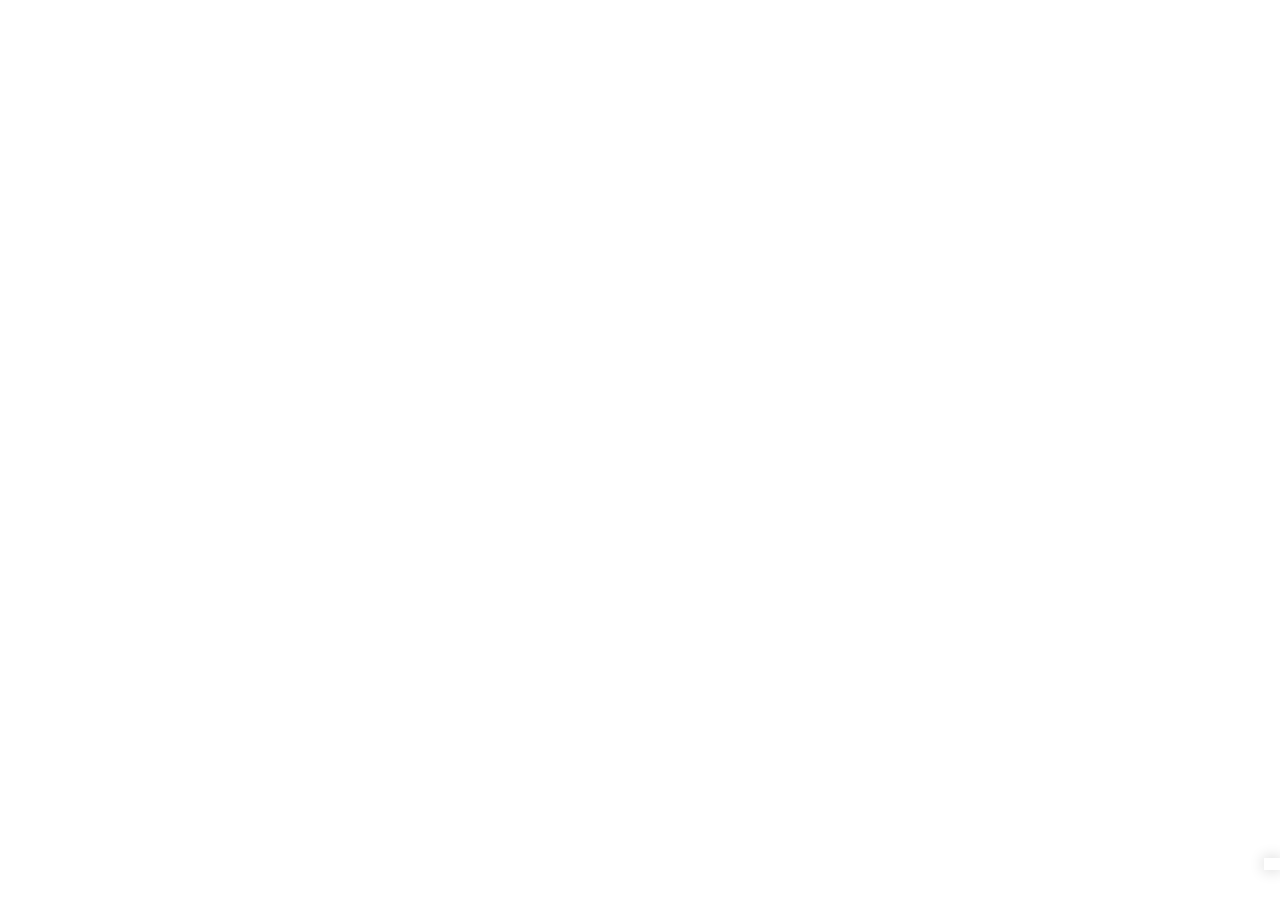
==== index.html @ f826c295 "readme" ====
<!DOCTYPE html>
<html>
<head>
  <title>Mainfo</title>
  <meta http-equiv="Content-Language" content="fr" />
  <meta http-equiv="Content-Type" content="text/html;charset=utf-8" />
  <link rel="stylesheet" href="http://cdn.leafletjs.com/leaflet-0.7.3/leaflet.css" />
  <link rel="stylesheet" href="dist/leaflet.label.css"/>
  <!--<link rel=stylesheet href="dist/colors.css">-->
  <link rel="stylesheet" href="dist/panel.css"/>
  <link rel="stylesheet" href="dist/scale.css"/>
  <script src="http://cdn.leafletjs.com/leaflet-0.7.3/leaflet.js"></script>
  <script src="http://code.jquery.com/jquery-2.1.0.min.js"></script>
  <script src="http://underscorejs.org/underscore.js"></script>
  <style>

  body {
    padding: 0;
    margin: 0;
  }
  html, body, #map {
    height: 100%;
    width: 100%;
  }
  .update {
    position: absolute;
    padding: 6px 8px;
    font: 14px/16px Arial, Helvetica, sans-serif;
    color: #223;
    background-color: rgba(255, 255, 255, 0.8);
    box-shadow: 0 0 15px rgba(0, 0, 0, 0.2);
    z-index:2000;
    right: 0px;
    bottom: 30px;
  }
  .labelvillages
  {
    color: #111;
    display: block;
    font: 10px/20px "Helvetica Neue", Arial, Helvetica, sans-serif;
    z-index: 6;
  }
  .leaflet-control-layers-expanded {
    background: rgba(250, 250, 250, 0.7) none repeat scroll 0 0;
    color: #333;
    padding: 6px 10px 6px 6px;
  }
  .textLabelclass{
    white-space:nowrap;
    font-weight: 500;
    text-shadow: 0 0 0.1em black, 0 0 0.1em black,
    0 0 0.1em black,0 0 0.1em black,0 0 0.1em;
    color: #fff;
    background-color: transparent;
    border-color: transparent;
    z-index:5;
  }
  .legend{
    position: absolute;
    padding: 6px 8px;
    font: 14px/16px Arial, Helvetica, sans-serif;
    color: #223;
    background-color: rgba(255, 255, 255, 0.8);
    box-shadow: 0 0 15px rgba(0, 0, 0, 0.2);
    z-index:2000;
    right: 0px;
    bottom: 70px;
    height:20px;
    width: 150px;
    background: linear-gradient(to right, blue 0%, green 33%, yellow 66%,red 100%);
  }
  </style>
</head>
<body>

  <!--<div class="legend"></div>-->
  <div class="update"></div>
  <div id="map"></div>



  <script src="src/HeatLayer.js"></script>
  <script src="src/heatmap2.js"></script>
  <script src="src/simpleheat.js"></script>
  <script src="src/Label.js"></script>
  <script src="src/BaseMarkerMethods.js"></script>
  <script src="src/Marker.Label.js"></script>
  <script src="src/CircleMarker.Label.js"></script>
  <script src="src/Path.Label.js"></script>
  <script src="src/Map.Label.js"></script>
  <script src="src/FeatureGroup.Label.js"></script>
  <script src="src/panel.js"></script>
  <script src="src/scale.js"></script>


  <script>

  //First thing call the data that are update every hour

  // On the server will be data.json
  $.getJSON("http://raw.githubusercontent.com/mainfo/data/master/data.json", function(data) {

    //Get the value of the last update.
    var last_update = data.last_update;
    $(".update").html("Last update of the map: " + last_update);

    //Get all the coodinates in one object from the json
    var lsp = [];
    var geojsonheat = L.geoJson(data, {
      onEachFeature: function (feature, layer) {
        var lng = feature.geometry.coordinates[0];
        var lat = feature.geometry.coordinates[1];
        var date_add = feature.properties.date_add;

        //create an oject that will allow us to group by. Here we're going to group by the conbinaison of lat_lng
        obj = {
          name: lng+"_"+lat,
          lat: lat,
          lng:lng
        };
        //For each obj created we're pushing them into the lsp array. At the end of the loop lsp will contain all the data.
        lsp.push(obj);
      }
    });

    //Get the count of report for each point
    var gpby = _.groupBy(lsp,'name');

    //Create  an object to store the content of the loop
    var reduce =[];

    //Most precious function of the world that will count the number of array inside an object. = number of report per combinaison lat_lng
    Object.size = function(obj) {
        var size = 0, key;
        for (key in obj) {
            if (obj.hasOwnProperty(key)) size++;
        }
        return size;
    };

    //maxreport will store the array of conbinaison lat_lng
    var maxreport =[];

    _.each(gpby, function( index, value ) {
      //console.log(index);
      var size = Object.size(index);
      maxreport.push(size);
    });

    Array.prototype.max = function() {
      return Math.max.apply(null, this);
    };

    Array.prototype.min = function() {
      return Math.min.apply(null, this);
    };

    //And max is the variable equal to the max number of report for each point in the total of combinaison lat_lng
    var max = maxreport.max();
    console.log(max);

    // For each point we're going to re create an object that we'll be the lat the lng and the number of report
    $.each(gpby, function( index, value ) {
      //we split the index to get the lat and lng
      ind = index.split("_");

      var size = Object.size(value);

      //Calcul la proportionalité
      var numb = Math.sqrt(size)*Math.sqrt(max);

      obj2 = {
        lng : ind[0],
        lat: ind[1],
        count: Math.floor(numb)
      };
      // value/ largest value) x max. symbol size
      console.log(obj2.count);
      //var result = [+ind[1],+ind[0],String(value.length)];
      reduce.push(obj2);
    });




    //Get the layer OSM cities and town
    var features_cities_and_towns = "";
    var features_villages ="";
    features_villages = L.featureGroup(null);
    features_cities_and_towns = L.featureGroup(null);

    //CAll to the Overpass API
    $.getJSON("http://overpass-api.de/api/interpreter?data=%5Bout%3Ajson%5D%3B%0A%28%0A%20%20node%5B%22place%22~%22city%7Ctown%7Cvillage%22%5D%2816.18038632955662%2C106.578369140625%2C17.456235599424733%2C107.83355712890625%29%3B%0A%29%3B%0Aout%20body%3B%0A%3E%3B%0Aout%20skel%20qt%3B", function(cities_result) {
      cities_all = cities_result.elements;
      features_cities = [];
      features_vill = [];

      $.each(cities_all, function( index, value ) {
        //console.log(index, value);
        var place = { id:index,lat:value.lat,lng:value.lon,name:value.tags.name,place:value.tags.place} ;

        if(value.tags.place == "city"||value.tags.place=="town"){
          //Create marker for cities and towns
          var circle_city = L.circleMarker([value.lat, value.lon], { fillColor: "#fff", color:"#000",radius: 7 }).bindLabel(value.tags.name, { noHide: true });
          features_cities.push(circle_city);
        }
        if(value.tags.place == "village"){
          //Create marker for villages
          var village = L.circleMarker([value.lat, value.lon],{ fillColor: "#fff", color:"#000",radius: 4 }).bindLabel(value.tags.name,{className:"textLabelclass",noHide: false ,direction:"right",offset:[3,-15]});
          features_vill.push(village);
        };

      });

      //features_cities_and_towns.push(features_cities);
      map.removeLayer(features_cities_and_towns);
      features_cities_and_towns = L.featureGroup(features_cities);
      map.addLayer(features_cities_and_towns);

      map.removeLayer(features_villages);
      features_villages = L.featureGroup(features_vill);
      map.addLayer(features_villages);

      map.on('zoomend', function (e) {
        myZoomHandler();
      });

      function myZoomHandler() {
        var currentZoom = map.getZoom();
        switch (currentZoom) {
          case 12:
          map.removeLayer(features_villages);
          features_villages = L.featureGroup(features_vill);
          console.log(features_villages);
          _.each(features_villages, function(data){
            _.each(data,function(vil){
              //vil.setStyle({radius :'4'});
              //vil.setStyle({stroke :true});
              vil._labelNoHide=false;
              vil._leaflet_events.mouseout[0].action = L.BaseMarkerMethods.hideLabel;
            });
          });
          map.addLayer(features_villages);
          break;
          case 13:
          map.removeLayer(features_villages);
          features_villages = L.featureGroup(features_vill);

          var layerdisab = $( "span:contains('Villages')").siblings().is(':checked');

          _.each(features_villages, function(data){
            _.each(data,function(vil){

              vil.label.className ="textLabelclass";
              vil._labelNoHide=true;
              vil._leaflet_events.mouseout[0].action = L.BaseMarkerMethods.showLabel;
            });
          });

          if(layerdisab === true){
            map.addLayer(features_villages);
          };
          break;

        }
      }


      $( "span:contains('Cities from OSM')").siblings().attr('checked','checked');
      $( "span:contains('Villages from OSM')").siblings().attr('checked','checked');

      $("span:contains('Villages')").siblings().click(function( event ) {
        if (map.hasLayer(features_villages)) {
          map.removeLayer(features_villages);
        }
        else{
          map.addLayer(features_villages);
        } ;
      });

      $("span:contains('Cities')").siblings().click(function( event ) {
        if (map.hasLayer(features_cities_and_towns)) {
          map.removeLayer(features_cities_and_towns);
        }
        else{
          map.addLayer(features_cities_and_towns);
        } ;
      });


    });

    //config of the heatmap
    var hotData = {
      max: max,
      data: reduce
    };
    var cfg = {
      // radius should be small ONLY if scaleRadius is true (or small radius is intended)
      // if scaleRadius is false it will be the constant radius used in pixels
      "radius": 50,
      "maxOpacity": 1,
      // scales the radius based on map zoom
      "scaleRadius": false,
      // if set to false the heatmap uses the global maximum for colorization
      // if activated: uses the data maximum within the current map boundaries
      //   (there will always be a red spot with useLocalExtremas true)
      "useLocalExtrema": false,
      // which field name in your data represents the latitude - default "lat"
      latField: 'lat',
      // which field name in your data represents the longitude - default "lng"
      lngField: 'lng',
      // which field name in your data represents the data value - default "value"
      valueField: 'count',
      //gradient:{0.2:'#01ABE9',0.6:'#C3CED0',0.7: '#F54B1A'}
      gradient:{0.25:'blue',0.5:'green',0.75:'yellow',1:'red'}
    };


    var heatmapLayer = new HeatmapOverlay(cfg);

    //Tiles
    var OpenStreetMap_HOT = L.tileLayer('http://{s}.tile.openstreetmap.fr/hot/{z}/{x}/{y}.png', {
      maxZoom: 19,
      attribution: '&copy; <a href="http://www.openstreetmap.org/copyright">OpenStreetMap</a>, Tiles courtesy of <a href="http://hot.openstreetmap.org/" target="_blank">Humanitarian OpenStreetMap Team</a>'
    });

    var labels = L.tileLayer('http://{s}.tiles.mapbox.com/v4/mainfo.f3xwp14i/{z}/{x}/{y}.png?access_token=pk.eyJ1IjoibWFpbmZvIiwiYSI6ImRjMGNmMGE5ZjczYzc2NDU0MmFlNWQ3NThiYzRkYmRhIn0.Z9ZkL0wyzGyOyGMkcyFU1w');

    var tiles = L.tileLayer('http://server.arcgisonline.com/ArcGIS/rest/services/World_Imagery/MapServer/tile/{z}/{y}/{x}', {
      attribution: 'Tiles &copy; Esri &mdash; Source: Esri, i-cubed, USDA, USGS, AEX, GeoEye, Getmapping, Aerogrid, IGN, IGP, UPR-EGP, and the GIS User Community'
    })

    var districts = L.tileLayer('http://{s}.tiles.mapbox.com/v4/mainfo.7tz6ko6r/{z}/{x}/{y}.png?access_token=pk.eyJ1IjoibWFpbmZvIiwiYSI6ImRjMGNmMGE5ZjczYzc2NDU0MmFlNWQ3NThiYzRkYmRhIn0.Z9ZkL0wyzGyOyGMkcyFU1w');

    var baseMaps = {
      "ESRI Satellite": tiles,
      "Humanitarian Open Street Map (OSM)":OpenStreetMap_HOT
    };

    var overlayMaps = {
      "Heat map of the approuved reports": heatmapLayer,
      "Districts boundaries" : districts,
      "Cities from OSM": features_cities_and_towns,
      "Villages from OSM":features_villages

    };

    //Restric to bounds
    var southWest = L.latLng(16.531606,107.0103),
    northEast = L.latLng(16.801204,107.51921),
    bounds = L.latLngBounds(southWest, northEast);

    var map = L.map('map',{maxZoom: 13,minZoom:12, maxBounds: bounds,layers: [tiles,features_cities_and_towns,features_villages,districts,heatmapLayer]}).setView([16.68, 107.25], 12);

    heatmapLayer.setData(hotData);

    L.control.layers(baseMaps, overlayMaps,{collapsed:false}).addTo(map);
    var graphicScale = L.control.graphicScale({fill:'fill'}).addTo(map);

    console.log(gpby);
  });



  </script>
</body>
</html>
---- dist/leaflet.label.css ----
.leaflet-label {
	background: rgb(235, 235, 235);
	background: rgba(235, 235, 235, 0.81);
	background-clip: padding-box;
	border-color: #777;
	border-color: rgba(0,0,0,0.25);
	border-radius: 4px;
	border-style: solid;
	border-width: 4px;
	color: #111;
	display: block;
	font: 12px/20px "Helvetica Neue", Arial, Helvetica, sans-serif;
	font-weight: bold;
	padding: 1px 6px;
	position: absolute;
	-webkit-user-select: none;
	   -moz-user-select: none;
	    -ms-user-select: none;
	        user-select: none;
	pointer-events: none;
	white-space: nowrap;
	z-index: 6;
}

.leaflet-label.leaflet-clickable {
	cursor: pointer;
	pointer-events: auto;
}

.leaflet-label:before,
.leaflet-label:after {
	border-top: 6px solid transparent;
	border-bottom: 6px solid transparent;
	content: none;
	position: absolute;
	top: 5px;
}

.leaflet-label:before {
	border-right: 6px solid black;
	border-right-color: inherit;
	left: -10px;
}

.leaflet-label:after {
	border-left: 6px solid black;
	border-left-color: inherit;
	right: -10px;
}

.leaflet-label-right:before,
.leaflet-label-left:after {
	content: "";
}
---- dist/panel.css ----
/* PANEL LAYERS */
.leaflet-panel-layers .leaflet-panel-layers-list,
.leaflet-panel-layers-expanded .leaflet-panel-layers-toggle {
	display: block;
}
.leaflet-panel-layers-expanded .leaflet-panel-layers-list {
	display: block;
}
.leaflet-top.leaflet-right .leaflet-panel-layers {
	margin: 0;
}
.leaflet-panel-layers {
	background: rgba(255,255,255,0.5);
	box-shadow: -2px 0 8px rgba(0,0,0,0.3);
	padding: 4px;
	width: 30px;
	min-width: 30px;
	overflow: hidden;
}
.leaflet-panel-layers-expanded {
	width: auto;
}
.leaflet-panel-layers-expanded:hover  {
	overflow-y: auto;
	overflow-x: hidden;
}
/*.leaflet-panel-layers-expanded:hover .leaflet-panel-layers-list {
	margin-right: 10px;
}
.leaflet-panel-layers-expanded:hover .leaflet-panel-layers-group {
	margin-right: -10px
}*/
.leaflet-panel-layers-separator {
	border-top:1px solid rgba(0,0,0,0.3);
	height: 8px;
	margin: 12px 4px 0 4px;
	clear: both;
}
.leaflet-panel-layers-group {
	margin: 2px;
	border: 1px solid rgba(0,0,0,0.3);
	background: rgba(255,255,255,0.6);
	border-radius: 3px;
	position: relative;
}
.leaflet-panel-layers-grouplabel {
	color: rgba(0,0,0,0.5);
}
.leaflet-panel-layers-base .leaflet-panel-layers-item,
.leaflet-panel-layers-overlays .leaflet-panel-layers-item {
	display: block;
	clear: both;
	float: none;
	line-height: 20px;
	height: 22px;
	white-space: nowrap;
    -webkit-touch-callout: none;
    -webkit-user-select: none;
    -khtml-user-select: none;
    -moz-user-select: none;
    -ms-user-select: none;
    user-select: none;
}
.leaflet-panel-layers-overlays .leaflet-panel-layers-item {
	margin-bottom: 4px;
	padding: 2px;
	background: #fff;
	border: 1px solid rgba(0,0,0,0.3);
	border-radius: 4px;
	white-space: pre-wrap;
	white-space: -moz-pre-wrap;
	white-space: -pre-wrap;
	white-space: -o-pre-wrap;
	word-wrap: break-word;
	width: auto;
	overflow: hidden;
	font-weight: bold;
}
.leaflet-panel-layers-overlays .leaflet-panel-layers-item:hover {
	border: 1px solid #888;
	cursor: pointer;
}
.leaflet-panel-layers-icon {
	text-align: center;
	line-height: 22px;
	height: 22px;
	width: 22px;
	background: #fff;
	display: inline-block;
	margin-right: 4px;
}
.leaflet-panel-layers-overlays span {
	display: inline-block;
	width: auto;
	overflow: hidden;
}
.leaflet-panel-layers-overlays input {
	float: right;
	margin: 4px;
	display: none;
}
.leaflet-panel-layers-expanded .leaflet-panel-layers-overlays input {
	display: block;
}
---- dist/scale.css ----
.leaflet-control-graphicscale-inner{margin:6px 16px}.leaflet-control-graphicscale-inner .units{display:inline-block}.leaflet-control-graphicscale-inner .subunits{display:none}.leaflet-control-graphicscale-inner .label{width:100px;text-align:center;margin-bottom:10px;position:absolute;opacity:1;-webkit-transition:opacity 0.4s linear;-moz-transition:opacity 0.4s linear;-ms-transition:opacity 0.4s linear;-o-transition:opacity 0.4s linear;transition:opacity 0.4s linear}.leaflet-bottom .leaflet-control-graphicscale-inner.labelPlacement-auto,.leaflet-control-graphicscale-inner.labelPlacement-top{margin-top:20px}.leaflet-bottom .leaflet-control-graphicscale-inner.labelPlacement-auto .label,.leaflet-control-graphicscale-inner.labelPlacement-top .label{bottom:0}.leaflet-top .leaflet-control-graphicscale-inner.labelPlacement-auto,.leaflet-control-graphicscale-inner.labelPlacement-bottom{margin-bottom:20px}.leaflet-control-graphicscale-inner .divisionLabel{right:0;margin-right:-50px}.leaflet-control-graphicscale-inner .zeroLabel,.leaflet-control-graphicscale-inner .subunitsLabel{left:0;margin-left:-50px}.leaflet-control-graphicscale-inner .division{display:inline-block;position:relative;width:40px;-webkit-transition:width 0.4s ease-in-out;-moz-transition:width 0.4s ease-in-out;-ms-transition:width 0.4s ease-in-out;-o-transition:width 0.4s ease-in-out;transition:width 0.4s ease-in-out}.leaflet-control-graphicscale-inner .division .line,.leaflet-control-graphicscale-inner .division .line2{border-style:solid;position:relative}.leaflet-control-graphicscale-inner .division .line2{height:0;border-width:0}.leaflet-control-graphicscale-inner .division .line{height:6px;border-width:1px 1px 1px 0}.leaflet-control-graphicscale-inner .units .division:first-child .line{border-left-width:1px}.leaflet-control-graphicscale-inner .subunits .division .line{border-width:1px 0 1px 1px}.leaflet-control-graphicscale-inner .fill{position:relative}.leaflet-control-graphicscale-inner.showsubunits .subunits{display:inline-block}.leaflet-control-graphicscale-inner.double .division .line2{height:6px;border-width:0 1px 1px 0}.leaflet-control-graphicscale-inner.double .units .division:first-child .line2{border-left-width:1px}.leaflet-control-graphicscale-inner.double .subunits .division .line2{border-width:0 0 1px 1px}.leaflet-control-graphicscale-inner.double .label{margin-bottom:14px}.leaflet-control-graphicscale-inner.filled .fill{background-color:#000;position:absolute;top:0;left:0;right:0;bottom:0}.leaflet-control-graphicscale-inner.filled-line .line .fill{height:2px;top:2px}.leaflet-control-graphicscale-inner.filled-line.double .fill{height:2px;top:2px}.leaflet-control-graphicscale-inner.filled-hollow .fill{position:absolute;top:1px;left:1px;right:1px;bottom:1px}.leaflet-control-graphicscale-inner .division.hidden{width:0}.leaflet-control-graphicscale-inner .division.hidden .line,.leaflet-control-graphicscale-inner .division.hidden .line2{height:0;border-width:0}.leaflet-control-graphicscale-inner .division.hidden .label:not(.subunitsLabel){opacity:0}
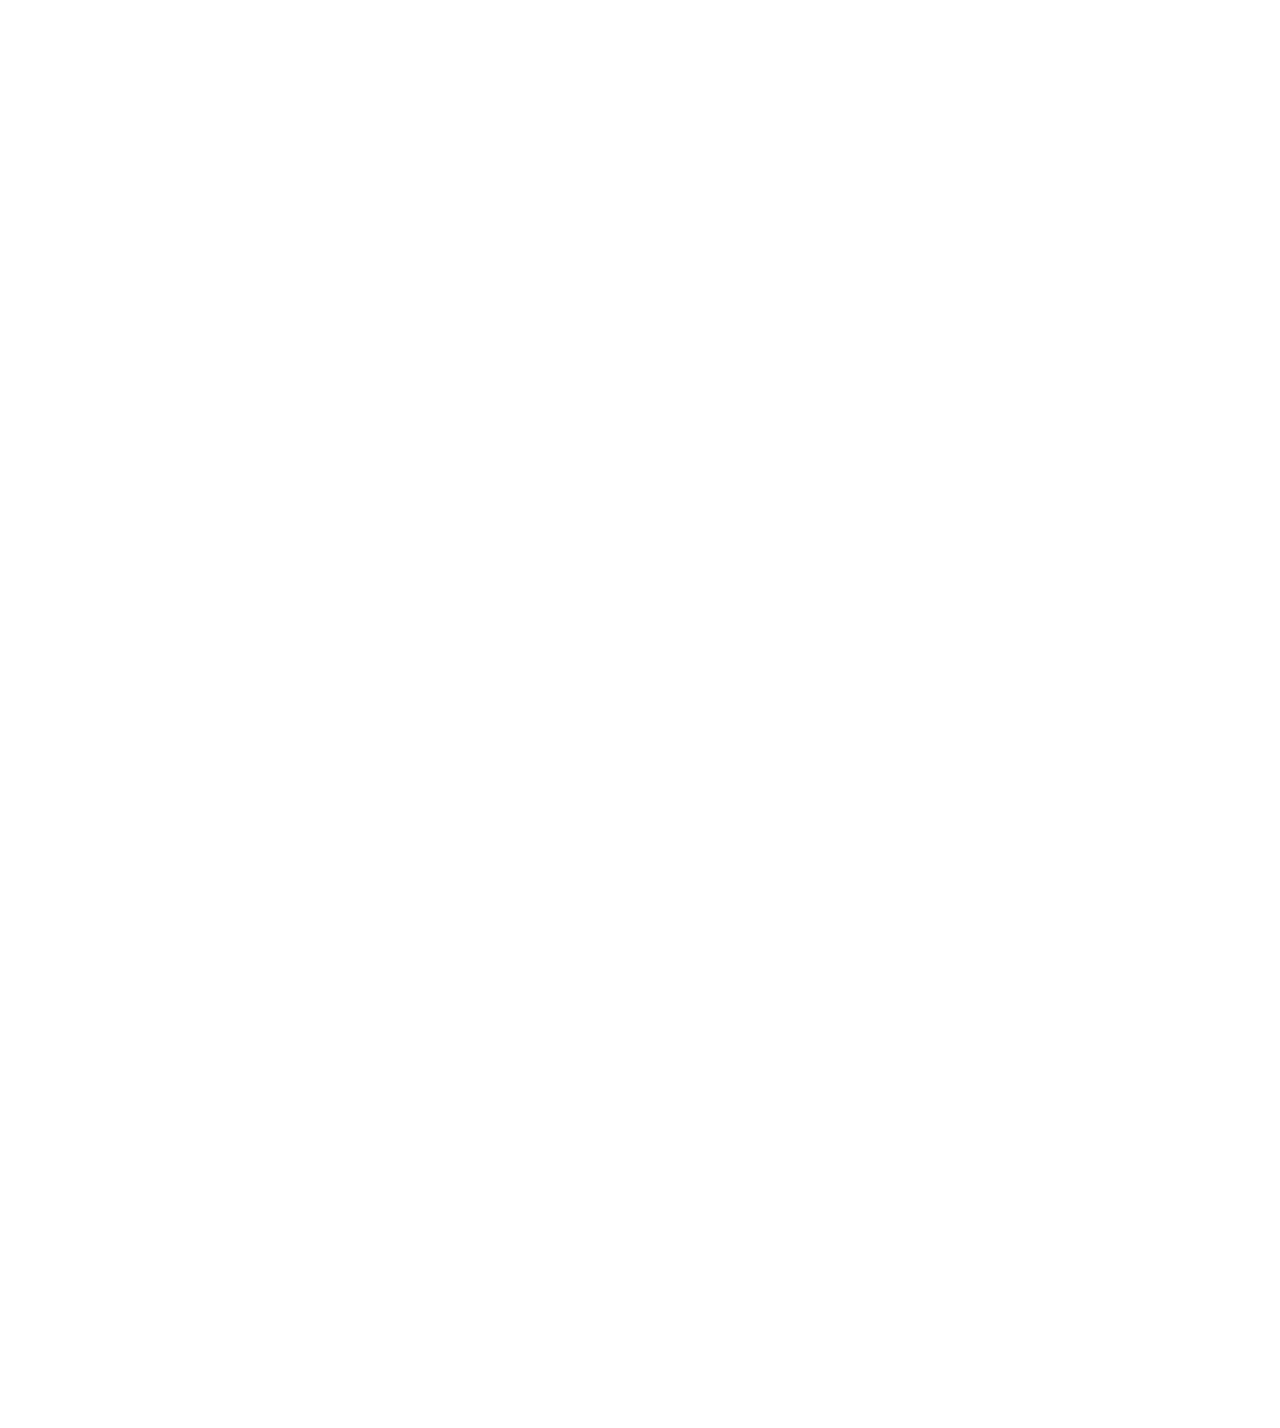
==== commit fde31083: "sync" ====
--- a/index.html
+++ b/index.html
@@ -1,368 +1,11 @@
 <!DOCTYPE html>
 <html>
 <head>
-  <title>Mainfo</title>
-  <meta http-equiv="Content-Language" content="fr" />
-  <meta http-equiv="Content-Type" content="text/html;charset=utf-8" />
-  <link rel="stylesheet" href="http://cdn.leafletjs.com/leaflet-0.7.3/leaflet.css" />
-  <link rel="stylesheet" href="dist/leaflet.label.css"/>
-  <!--<link rel=stylesheet href="dist/colors.css">-->
-  <link rel="stylesheet" href="dist/panel.css"/>
-  <link rel="stylesheet" href="dist/scale.css"/>
-  <script src="http://cdn.leafletjs.com/leaflet-0.7.3/leaflet.js"></script>
-  <script src="http://code.jquery.com/jquery-2.1.0.min.js"></script>
-  <script src="http://underscorejs.org/underscore.js"></script>
-  <style>
 
-  body {
-    padding: 0;
-    margin: 0;
-  }
-  html, body, #map {
-    height: 100%;
-    width: 100%;
-  }
-  .update {
-    position: absolute;
-    padding: 6px 8px;
-    font: 14px/16px Arial, Helvetica, sans-serif;
-    color: #223;
-    background-color: rgba(255, 255, 255, 0.8);
-    box-shadow: 0 0 15px rgba(0, 0, 0, 0.2);
-    z-index:2000;
-    right: 0px;
-    bottom: 30px;
-  }
-  .labelvillages
-  {
-    color: #111;
-    display: block;
-    font: 10px/20px "Helvetica Neue", Arial, Helvetica, sans-serif;
-    z-index: 6;
-  }
-  .leaflet-control-layers-expanded {
-    background: rgba(250, 250, 250, 0.7) none repeat scroll 0 0;
-    color: #333;
-    padding: 6px 10px 6px 6px;
-  }
-  .textLabelclass{
-    white-space:nowrap;
-    font-weight: 500;
-    text-shadow: 0 0 0.1em black, 0 0 0.1em black,
-    0 0 0.1em black,0 0 0.1em black,0 0 0.1em;
-    color: #fff;
-    background-color: transparent;
-    border-color: transparent;
-    z-index:5;
-  }
-  .legend{
-    position: absolute;
-    padding: 6px 8px;
-    font: 14px/16px Arial, Helvetica, sans-serif;
-    color: #223;
-    background-color: rgba(255, 255, 255, 0.8);
-    box-shadow: 0 0 15px rgba(0, 0, 0, 0.2);
-    z-index:2000;
-    right: 0px;
-    bottom: 70px;
-    height:20px;
-    width: 150px;
-    background: linear-gradient(to right, blue 0%, green 33%, yellow 66%,red 100%);
-  }
-  </style>
 </head>
 <body>
-
-  <!--<div class="legend"></div>-->
-  <div class="update"></div>
-  <div id="map"></div>
-
-
-
-  <script src="src/HeatLayer.js"></script>
-  <script src="src/heatmap2.js"></script>
-  <script src="src/simpleheat.js"></script>
-  <script src="src/Label.js"></script>
-  <script src="src/BaseMarkerMethods.js"></script>
-  <script src="src/Marker.Label.js"></script>
-  <script src="src/CircleMarker.Label.js"></script>
-  <script src="src/Path.Label.js"></script>
-  <script src="src/Map.Label.js"></script>
-  <script src="src/FeatureGroup.Label.js"></script>
-  <script src="src/panel.js"></script>
-  <script src="src/scale.js"></script>
-
-
-  <script>
-
-  //First thing call the data that are update every hour
-
-  // On the server will be data.json
-  $.getJSON("http://raw.githubusercontent.com/mainfo/data/master/data.json", function(data) {
-
-    //Get the value of the last update.
-    var last_update = data.last_update;
-    $(".update").html("Last update of the map: " + last_update);
-
-    //Get all the coodinates in one object from the json
-    var lsp = [];
-    var geojsonheat = L.geoJson(data, {
-      onEachFeature: function (feature, layer) {
-        var lng = feature.geometry.coordinates[0];
-        var lat = feature.geometry.coordinates[1];
-        var date_add = feature.properties.date_add;
-
-        //create an oject that will allow us to group by. Here we're going to group by the conbinaison of lat_lng
-        obj = {
-          name: lng+"_"+lat,
-          lat: lat,
-          lng:lng
-        };
-        //For each obj created we're pushing them into the lsp array. At the end of the loop lsp will contain all the data.
-        lsp.push(obj);
-      }
-    });
-
-    //Get the count of report for each point
-    var gpby = _.groupBy(lsp,'name');
-
-    //Create  an object to store the content of the loop
-    var reduce =[];
-
-    //Most precious function of the world that will count the number of array inside an object. = number of report per combinaison lat_lng
-    Object.size = function(obj) {
-        var size = 0, key;
-        for (key in obj) {
-            if (obj.hasOwnProperty(key)) size++;
-        }
-        return size;
-    };
-
-    //maxreport will store the array of conbinaison lat_lng
-    var maxreport =[];
-
-    _.each(gpby, function( index, value ) {
-      //console.log(index);
-      var size = Object.size(index);
-      maxreport.push(size);
-    });
-
-    Array.prototype.max = function() {
-      return Math.max.apply(null, this);
-    };
-
-    Array.prototype.min = function() {
-      return Math.min.apply(null, this);
-    };
-
-    //And max is the variable equal to the max number of report for each point in the total of combinaison lat_lng
-    var max = maxreport.max();
-    console.log(max);
-
-    // For each point we're going to re create an object that we'll be the lat the lng and the number of report
-    $.each(gpby, function( index, value ) {
-      //we split the index to get the lat and lng
-      ind = index.split("_");
-
-      var size = Object.size(value);
-
-      //Calcul la proportionalité
-      var numb = Math.sqrt(size)*Math.sqrt(max);
-
-      obj2 = {
-        lng : ind[0],
-        lat: ind[1],
-        count: Math.floor(numb)
-      };
-      // value/ largest value) x max. symbol size
-      console.log(obj2.count);
-      //var result = [+ind[1],+ind[0],String(value.length)];
-      reduce.push(obj2);
-    });
-
-
-
-
-    //Get the layer OSM cities and town
-    var features_cities_and_towns = "";
-    var features_villages ="";
-    features_villages = L.featureGroup(null);
-    features_cities_and_towns = L.featureGroup(null);
-
-    //CAll to the Overpass API
-    $.getJSON("http://overpass-api.de/api/interpreter?data=%5Bout%3Ajson%5D%3B%0A%28%0A%20%20node%5B%22place%22~%22city%7Ctown%7Cvillage%22%5D%2816.18038632955662%2C106.578369140625%2C17.456235599424733%2C107.83355712890625%29%3B%0A%29%3B%0Aout%20body%3B%0A%3E%3B%0Aout%20skel%20qt%3B", function(cities_result) {
-      cities_all = cities_result.elements;
-      features_cities = [];
-      features_vill = [];
-
-      $.each(cities_all, function( index, value ) {
-        //console.log(index, value);
-        var place = { id:index,lat:value.lat,lng:value.lon,name:value.tags.name,place:value.tags.place} ;
-
-        if(value.tags.place == "city"||value.tags.place=="town"){
-          //Create marker for cities and towns
-          var circle_city = L.circleMarker([value.lat, value.lon], { fillColor: "#fff", color:"#000",radius: 7 }).bindLabel(value.tags.name, { noHide: true });
-          features_cities.push(circle_city);
-        }
-        if(value.tags.place == "village"){
-          //Create marker for villages
-          var village = L.circleMarker([value.lat, value.lon],{ fillColor: "#fff", color:"#000",radius: 4 }).bindLabel(value.tags.name,{className:"textLabelclass",noHide: false ,direction:"right",offset:[3,-15]});
-          features_vill.push(village);
-        };
-
-      });
-
-      //features_cities_and_towns.push(features_cities);
-      map.removeLayer(features_cities_and_towns);
-      features_cities_and_towns = L.featureGroup(features_cities);
-      map.addLayer(features_cities_and_towns);
-
-      map.removeLayer(features_villages);
-      features_villages = L.featureGroup(features_vill);
-      map.addLayer(features_villages);
-
-      map.on('zoomend', function (e) {
-        myZoomHandler();
-      });
-
-      function myZoomHandler() {
-        var currentZoom = map.getZoom();
-        switch (currentZoom) {
-          case 12:
-          map.removeLayer(features_villages);
-          features_villages = L.featureGroup(features_vill);
-          console.log(features_villages);
-          _.each(features_villages, function(data){
-            _.each(data,function(vil){
-              //vil.setStyle({radius :'4'});
-              //vil.setStyle({stroke :true});
-              vil._labelNoHide=false;
-              vil._leaflet_events.mouseout[0].action = L.BaseMarkerMethods.hideLabel;
-            });
-          });
-          map.addLayer(features_villages);
-          break;
-          case 13:
-          map.removeLayer(features_villages);
-          features_villages = L.featureGroup(features_vill);
-
-          var layerdisab = $( "span:contains('Villages')").siblings().is(':checked');
-
-          _.each(features_villages, function(data){
-            _.each(data,function(vil){
-
-              vil.label.className ="textLabelclass";
-              vil._labelNoHide=true;
-              vil._leaflet_events.mouseout[0].action = L.BaseMarkerMethods.showLabel;
-            });
-          });
-
-          if(layerdisab === true){
-            map.addLayer(features_villages);
-          };
-          break;
-
-        }
-      }
-
-
-      $( "span:contains('Cities from OSM')").siblings().attr('checked','checked');
-      $( "span:contains('Villages from OSM')").siblings().attr('checked','checked');
-
-      $("span:contains('Villages')").siblings().click(function( event ) {
-        if (map.hasLayer(features_villages)) {
-          map.removeLayer(features_villages);
-        }
-        else{
-          map.addLayer(features_villages);
-        } ;
-      });
-
-      $("span:contains('Cities')").siblings().click(function( event ) {
-        if (map.hasLayer(features_cities_and_towns)) {
-          map.removeLayer(features_cities_and_towns);
-        }
-        else{
-          map.addLayer(features_cities_and_towns);
-        } ;
-      });
-
-
-    });
-
-    //config of the heatmap
-    var hotData = {
-      max: max,
-      data: reduce
-    };
-    var cfg = {
-      // radius should be small ONLY if scaleRadius is true (or small radius is intended)
-      // if scaleRadius is false it will be the constant radius used in pixels
-      "radius": 50,
-      "maxOpacity": 1,
-      // scales the radius based on map zoom
-      "scaleRadius": false,
-      // if set to false the heatmap uses the global maximum for colorization
-      // if activated: uses the data maximum within the current map boundaries
-      //   (there will always be a red spot with useLocalExtremas true)
-      "useLocalExtrema": false,
-      // which field name in your data represents the latitude - default "lat"
-      latField: 'lat',
-      // which field name in your data represents the longitude - default "lng"
-      lngField: 'lng',
-      // which field name in your data represents the data value - default "value"
-      valueField: 'count',
-      //gradient:{0.2:'#01ABE9',0.6:'#C3CED0',0.7: '#F54B1A'}
-      gradient:{0.25:'blue',0.5:'green',0.75:'yellow',1:'red'}
-    };
-
-
-    var heatmapLayer = new HeatmapOverlay(cfg);
-
-    //Tiles
-    var OpenStreetMap_HOT = L.tileLayer('http://{s}.tile.openstreetmap.fr/hot/{z}/{x}/{y}.png', {
-      maxZoom: 19,
-      attribution: '&copy; <a href="http://www.openstreetmap.org/copyright">OpenStreetMap</a>, Tiles courtesy of <a href="http://hot.openstreetmap.org/" target="_blank">Humanitarian OpenStreetMap Team</a>'
-    });
-
-    var labels = L.tileLayer('http://{s}.tiles.mapbox.com/v4/mainfo.f3xwp14i/{z}/{x}/{y}.png?access_token=pk.eyJ1IjoibWFpbmZvIiwiYSI6ImRjMGNmMGE5ZjczYzc2NDU0MmFlNWQ3NThiYzRkYmRhIn0.Z9ZkL0wyzGyOyGMkcyFU1w');
-
-    var tiles = L.tileLayer('http://server.arcgisonline.com/ArcGIS/rest/services/World_Imagery/MapServer/tile/{z}/{y}/{x}', {
-      attribution: 'Tiles &copy; Esri &mdash; Source: Esri, i-cubed, USDA, USGS, AEX, GeoEye, Getmapping, Aerogrid, IGN, IGP, UPR-EGP, and the GIS User Community'
-    })
-
-    var districts = L.tileLayer('http://{s}.tiles.mapbox.com/v4/mainfo.7tz6ko6r/{z}/{x}/{y}.png?access_token=pk.eyJ1IjoibWFpbmZvIiwiYSI6ImRjMGNmMGE5ZjczYzc2NDU0MmFlNWQ3NThiYzRkYmRhIn0.Z9ZkL0wyzGyOyGMkcyFU1w');
-
-    var baseMaps = {
-      "ESRI Satellite": tiles,
-      "Humanitarian Open Street Map (OSM)":OpenStreetMap_HOT
-    };
-
-    var overlayMaps = {
-      "Heat map of the approuved reports": heatmapLayer,
-      "Districts boundaries" : districts,
-      "Cities from OSM": features_cities_and_towns,
-      "Villages from OSM":features_villages
-
-    };
-
-    //Restric to bounds
-    var southWest = L.latLng(16.531606,107.0103),
-    northEast = L.latLng(16.801204,107.51921),
-    bounds = L.latLngBounds(southWest, northEast);
-
-    var map = L.map('map',{maxZoom: 13,minZoom:12, maxBounds: bounds,layers: [tiles,features_cities_and_towns,features_villages,districts,heatmapLayer]}).setView([16.68, 107.25], 12);
-
-    heatmapLayer.setData(hotData);
-
-    L.control.layers(baseMaps, overlayMaps,{collapsed:false}).addTo(map);
-    var graphicScale = L.control.graphicScale({fill:'fill'}).addTo(map);
-
-    console.log(gpby);
-  });
-
-
-
-  </script>
+<iframe src="http://mainfo.cartong.org/publicmap/map/timeline/index.html" width="700" height="400" frameborder="0" scroll="false"></iframe>
+<iframe src="http://mainfo.cartong.org/publicmap/map/index_vietnam.html" width="1000" height="500" frameborder="0" scroll="false"></iframe>
+<iframe src="http://mainfo.cartong.org/publicmap/map/index_ukraine.html" width="1000" height="500" frameborder="0" scroll="false"></iframe>
 </body>
 </html>
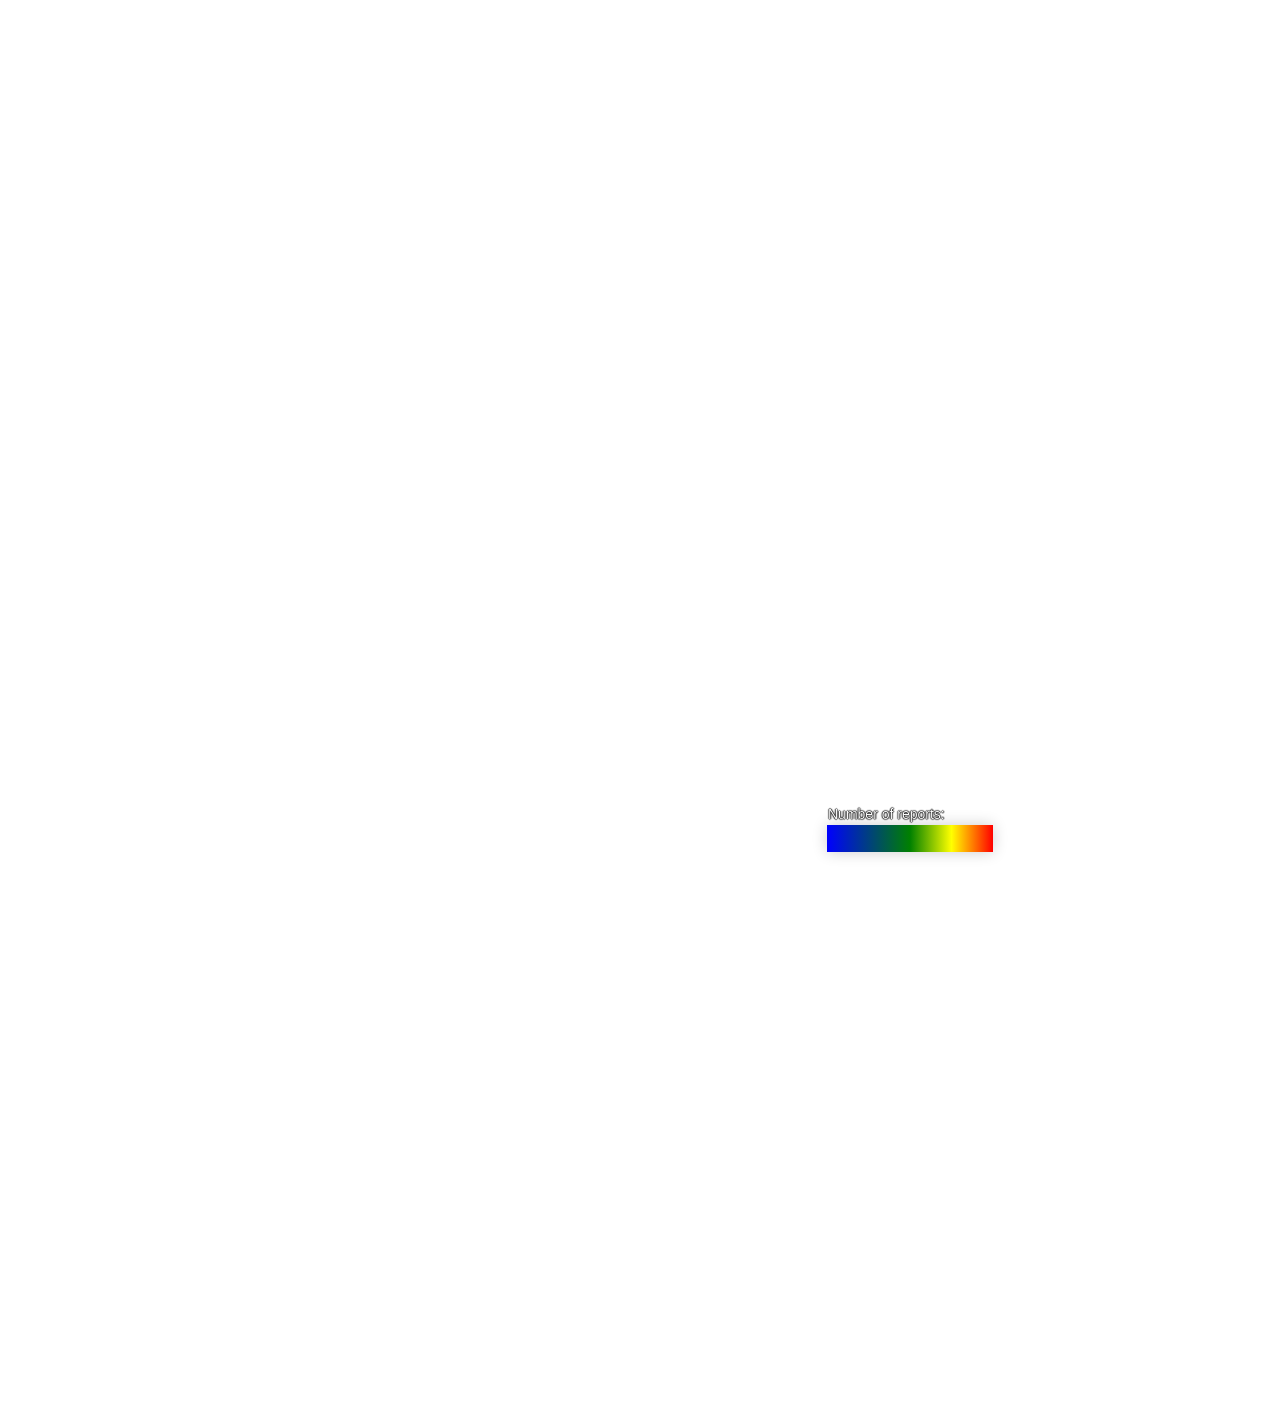
==== commit 0dab3beb: "last" ====
--- a/index.html
+++ b/index.html
@@ -5,7 +5,7 @@
 </head>
 <body>
 <iframe src="http://mainfo.cartong.org/publicmap/map/timeline/index.html" width="700" height="400" frameborder="0" scroll="false"></iframe>
-<iframe src="http://mainfo.cartong.org/publicmap/map/index_vietnam.html" width="1000" height="500" frameborder="0" scroll="false"></iframe>
-<iframe src="http://mainfo.cartong.org/publicmap/map/index_ukraine.html" width="1000" height="500" frameborder="0" scroll="false"></iframe>
+<iframe src="http://mainfo.github.io//index_vietnam.html" width="1000" height="500" frameborder="0" scroll="false"></iframe>
+<iframe src="http://mainfo.github.io/index_ukraine.html" width="1000" height="500" frameborder="0" scroll="false"></iframe>
 </body>
 </html>
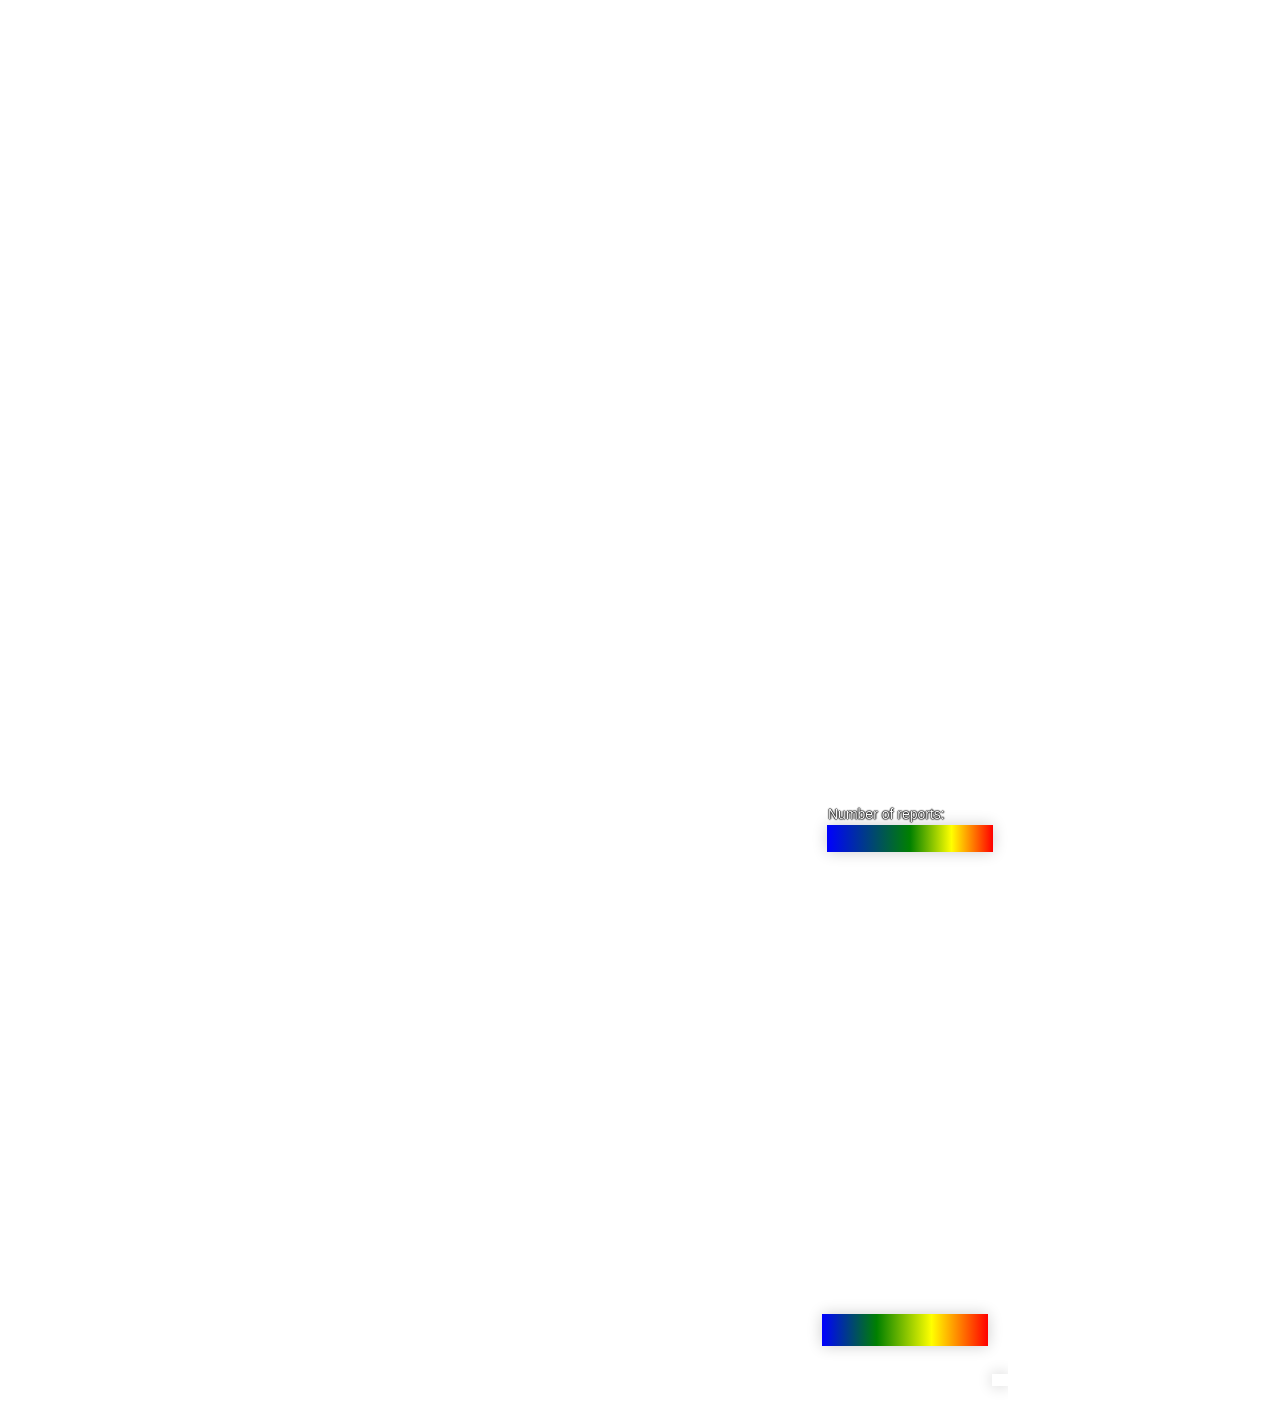
==== commit 7af1f4c8: "backflip" ====
--- a/index.html
+++ b/index.html
@@ -5,7 +5,7 @@
 </head>
 <body>
 <iframe src="http://mainfo.cartong.org/publicmap/map/timeline/index.html" width="700" height="400" frameborder="0" scroll="false"></iframe>
-<iframe src="http://mainfo.github.io//index_vietnam.html" width="1000" height="500" frameborder="0" scroll="false"></iframe>
-<iframe src="http://mainfo.github.io/index_ukraine.html" width="1000" height="500" frameborder="0" scroll="false"></iframe>
+<iframe src="index_vietnam.html" width="1000" height="500" frameborder="0" scroll="false"></iframe>
+<iframe src="index_ukraine.html" width="1000" height="500" frameborder="0" scroll="false"></iframe>
 </body>
 </html>
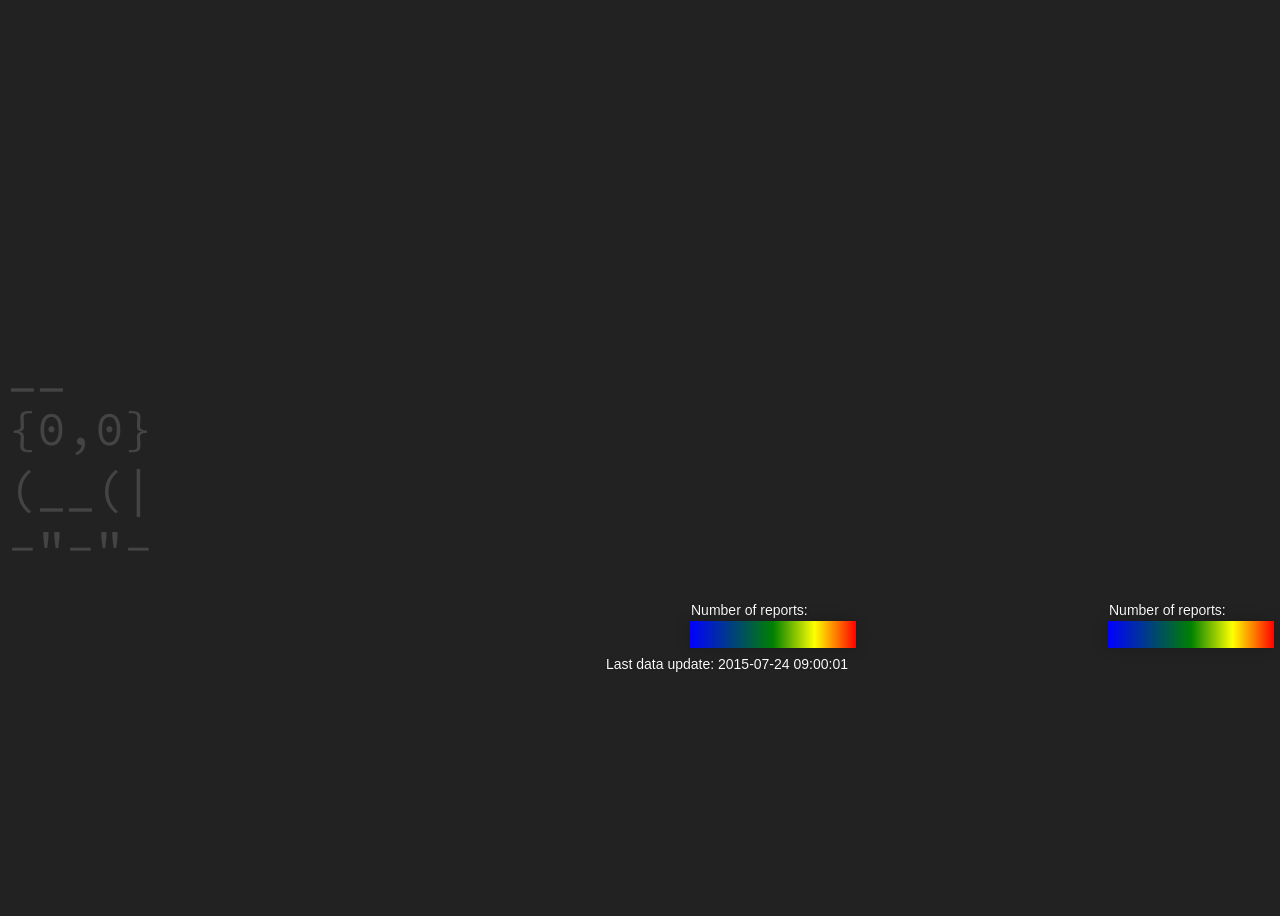
==== commit bfd89598: "commit" ====
--- a/index.html
+++ b/index.html
@@ -1,11 +1,53 @@
 <!DOCTYPE html>
 <html>
 <head>
+<style>
+/* Messy css below */
 
+@import url("http://fonts.googleapis.com/css?family=Holtwood+One+SC|Source+Code+Pro|Abel");
+
+*, *:before, *:after {
+    box-sizing: border-box;
+}
+
+body {
+    display: flex;
+    justify-content: center;
+    align-items: center;
+    width: 100vw;
+    height: 100vh;
+    font-family: "Abel", Courier, monospace;
+    text-transform: uppercase;
+    color: #fa4b23;
+    background: #222;
+    overflow-x: hidden;
+}
+
+.container {
+    text-align: center;
+}
+
+.owl {
+    font-family: "Source Code Pro", Courier, monospace;
+    font-size: 3em;
+    color: #444;
+}
+
+</style>
 </head>
 <body>
-<iframe src="http://mainfo.cartong.org/publicmap/map/timeline/index.html" width="700" height="400" frameborder="0" scroll="false"></iframe>
-<iframe src="index_vietnam.html" width="1000" height="500" frameborder="0" scroll="false"></iframe>
-<iframe src="index_ukraine.html" width="1000" height="500" frameborder="0" scroll="false"></iframe>
+  <div class="owl">
+      <p>
+       __<br/>
+      {0,0}<br/>
+      (__(|<br/>
+      -"-"-
+      </p>
+  </div>
+  <p></p>
+  <iframe src="http://mainfo.cartong.org/publicmap/map/timeline/index.html" width="700" height="400" frameborder="0" scroll="false"></iframe>
+  <iframe src="index_vietnam.html" width="1000" height="500" frameborder="0" scroll="false"></iframe>
+  <iframe src="index_ukraine.html" width="1000" height="500" frameborder="0" scroll="false"></iframe>
+
 </body>
 </html>
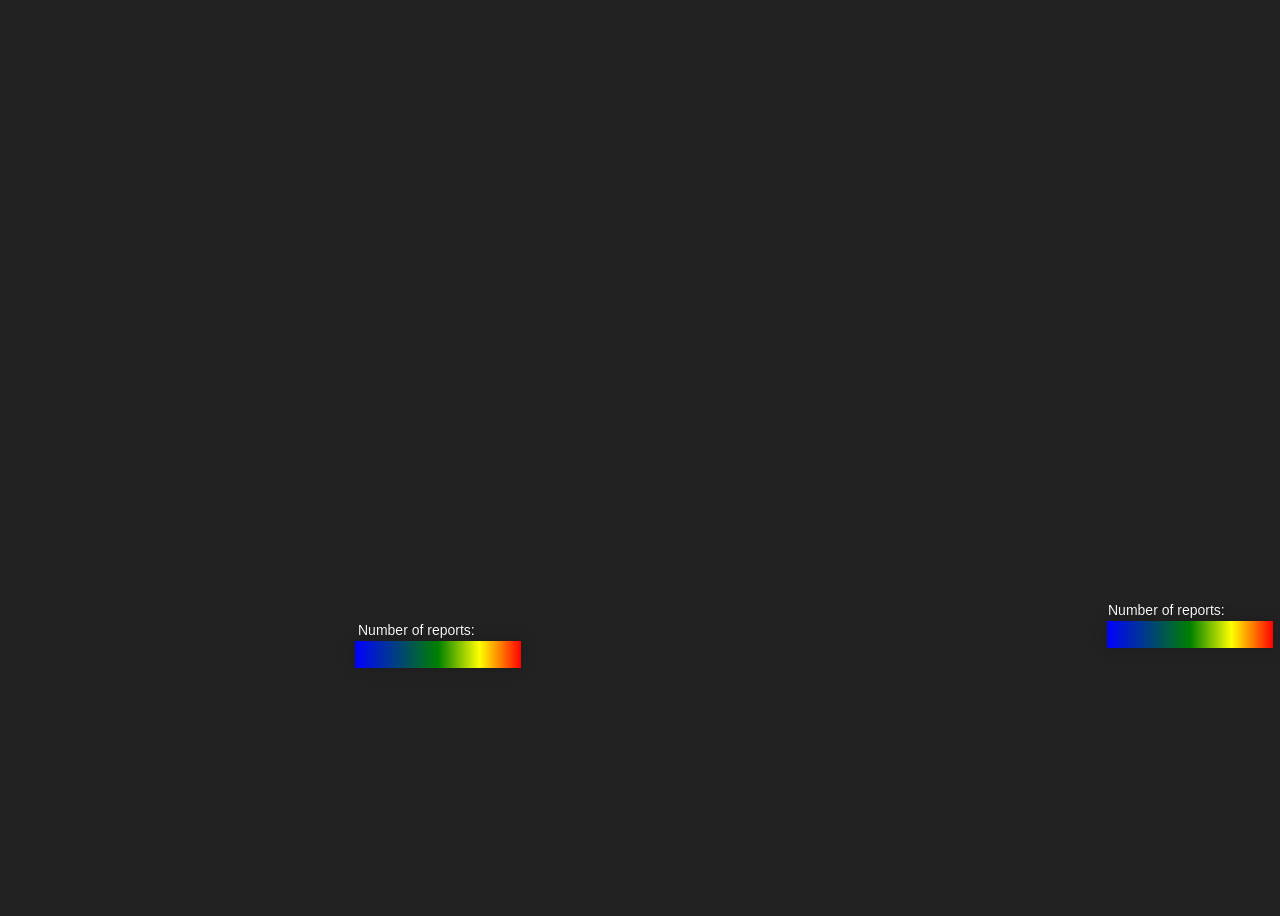
==== commit 603a6091: "change iframe" ====
--- a/index.html
+++ b/index.html
@@ -36,15 +36,6 @@
 </style>
 </head>
 <body>
-  <div class="owl">
-      <p>
-       __<br/>
-      {0,0}<br/>
-      (__(|<br/>
-      -"-"-
-      </p>
-  </div>
-  <p></p>
   <iframe src="http://mainfo.cartong.org/publicmap/map/timeline/index.html" width="700" height="400" frameborder="0" scroll="false"></iframe>
   <iframe src="index_vietnam.html" width="1000" height="500" frameborder="0" scroll="false"></iframe>
   <iframe src="index_ukraine.html" width="1000" height="500" frameborder="0" scroll="false"></iframe>
